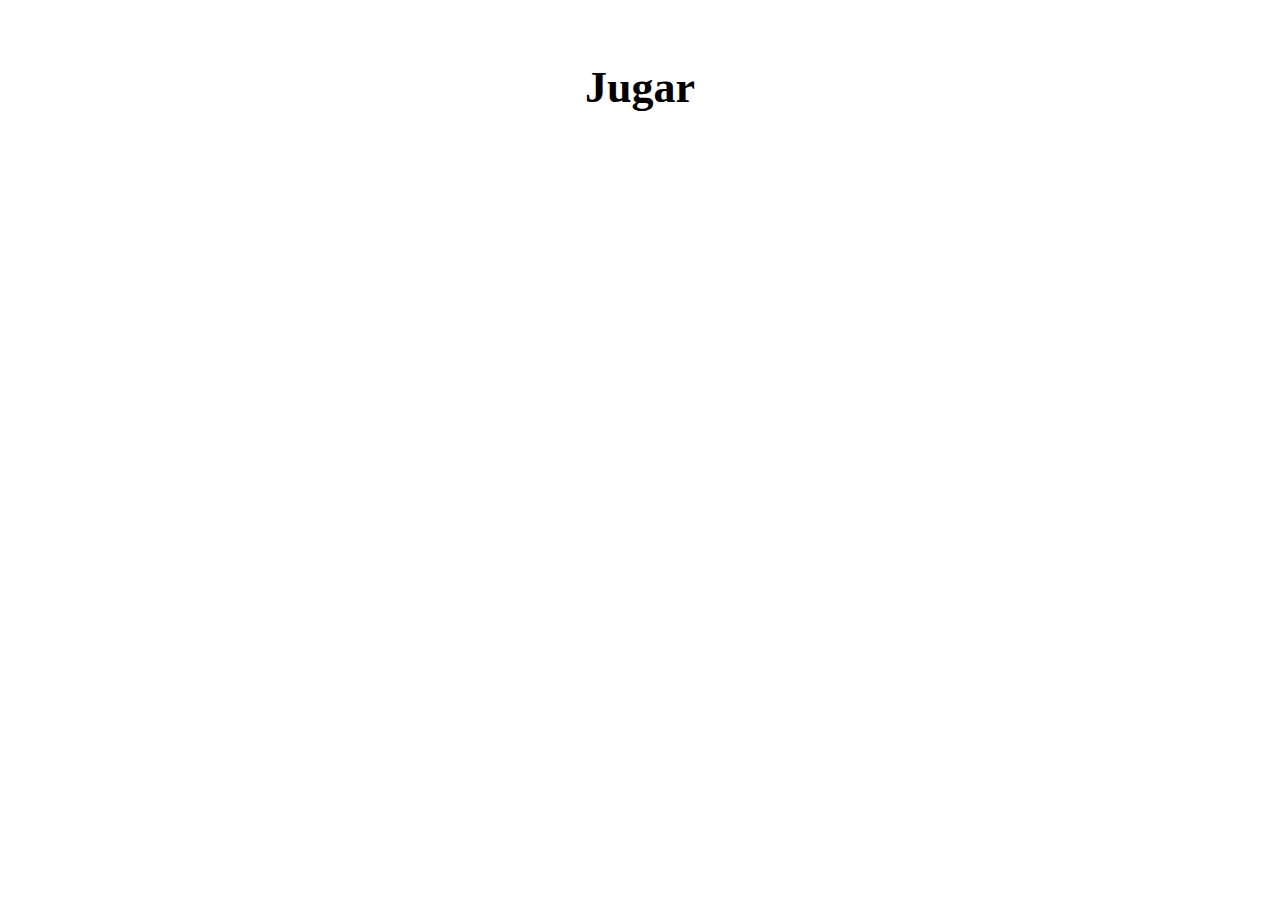
==== DWEC/Hanged Man Game/index.html @ 9cbc4b26 "Add files via upload" ====
<!DOCTYPE html>
<html lang="en">

<head>
    <meta charset="UTF-8">
    <meta http-equiv="X-UA-Compatible" content="IE=edge">
    <meta name="viewport" content="width=device-width, initial-scale=1.0">
    <link type="text/css" rel="stylesheet" href="styles.css">
    <script src="functions.js"></script>
    <title>Juego del Ahorcado</title>
</head>

<body onload="lanzadera()">
    <div>
        <p style="display: none;" id="vidas"></p>
        <p onclick="getNuevaPalabra()" id="parrafo">Jugar</p>
        <p style="display: none;" id="guiones"></p>
        <p id="parrafoOculto" style="display: none;">
            <input type="text" id="letra">
            <input type="submit" value="Enviar" onclick="comprobarSiHayEsaLetra(this)">
        </p>
    </div>
    <br><br><br>
    <div id="botonera">
        
    </div>
</body>

</html>
---- DWEC/Hanged Man Game/styles.css ----
@font-face {
    font-family: Carnivalee Freakshow;
    src: url(fonts/carnivalee_freakshow/Carnevalee\ Freakshow.ttf);
}

body {
    background-image: url(img/western.jpg);
    background-repeat: no-repeat;
    background-size: cover;
    font-family: Carnivalee Freakshow;
}

button {
    font-family: Carnivalee Freakshow;
    font-size: 44px;
    margin: 3px;
    background-color: indianred;
    border-radius: 15px;
    border: 0px;
}

button:hover {
    background-color: burlywood;
}

div {
    margin-left: auto;
    margin-right: auto;
    max-width: 800px;
    padding: 10px;
    text-align: center;
}

p {
    color: black;
    font-size: 20px;
    font-weight: 900;
}

#vidas {
    /* background-color: rgba(28, 28, 28, 0.5); */
    text-shadow: 1px 1px 2px black;
    color: red;
    font-size: 44px;
    letter-spacing: 2px;
}

#guiones {
    font-size: 44px;
}

#botonera {
    margin-top: 150px;
    max-width: 950px;

}

#parrafo {
    font-size: 44px;
}

/* #botonera > span{
    padding: 0px;
} */
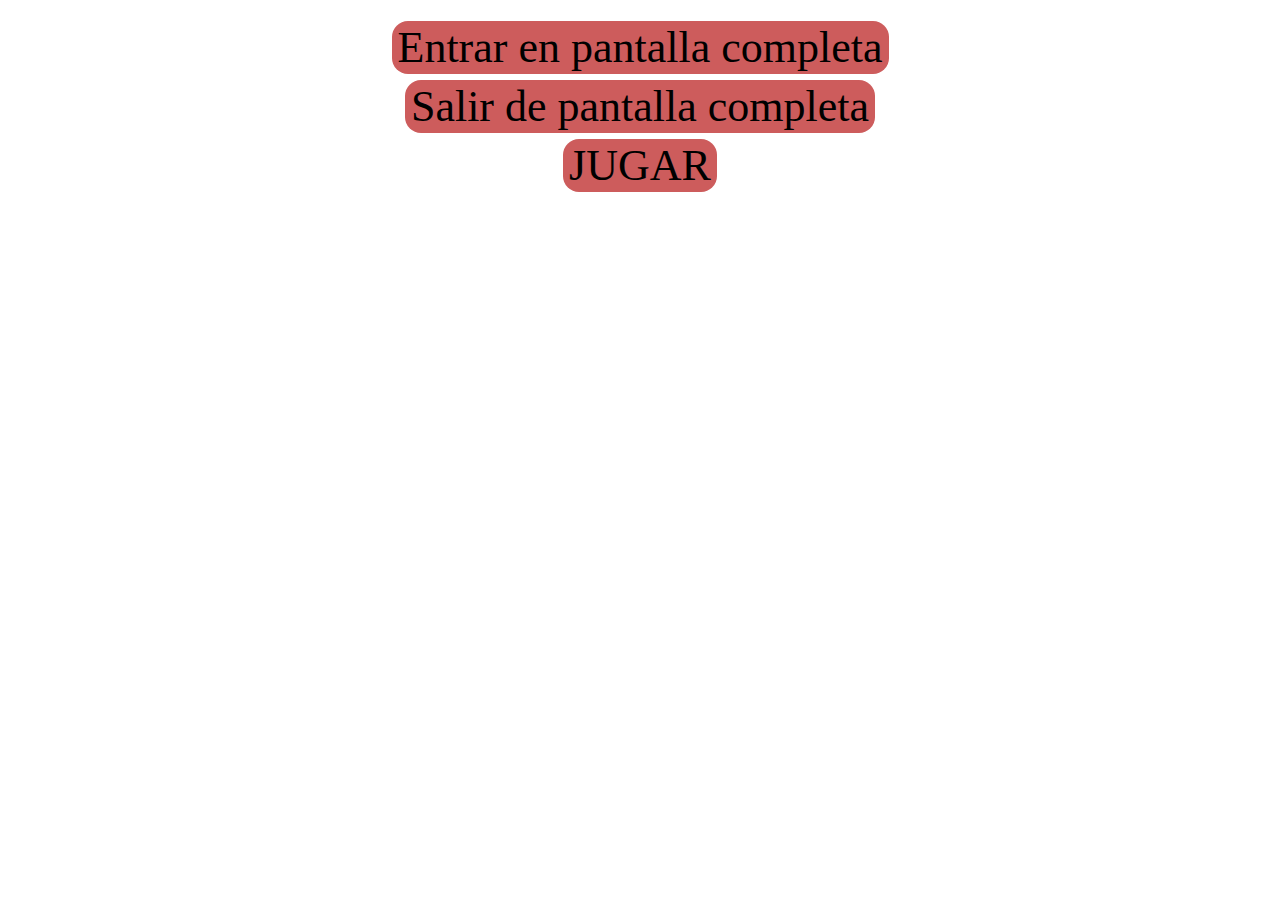
==== commit 7ae4356f: "Add files via upload" ====
--- a/DWEC/Hanged Man Game/index.html
+++ b/DWEC/Hanged Man Game/index.html
@@ -11,18 +11,21 @@
 </head>
 
 <body onload="lanzadera()">
-    <div>
+    <div id="juego">
+        <button onclick="launchFullScreen(document.documentElement);"> Entrar en pantalla completa </button>
+        <button onclick="cancelFullScreen();"> Salir de pantalla completa </button>
+        <br>
         <p style="display: none;" id="vidas"></p>
-        <p onclick="getNuevaPalabra()" id="parrafo">Jugar</p>
+        <!-- <p onclick="getNuevaPalabra()" id="parrafo">Jugar</p> -->
+        <button id="jugar" onclick="getNuevaPalabra()">JUGAR</button>
         <p style="display: none;" id="guiones"></p>
         <p id="parrafoOculto" style="display: none;">
             <input type="text" id="letra">
             <input type="submit" value="Enviar" onclick="comprobarSiHayEsaLetra(this)">
         </p>
     </div>
-    <br><br><br>
     <div id="botonera">
-        
+
     </div>
 </body>
 
--- a/DWEC/Hanged Man Game/styles.css
+++ b/DWEC/Hanged Man Game/styles.css
@@ -12,10 +12,10 @@
 
 button {
     font-family: Carnivalee Freakshow;
-    font-size: 44px;
-    margin: 3px;
+    font-size: 2.75rem;
+    margin: 0.1875rem;
     background-color: indianred;
-    border-radius: 15px;
+    border-radius: 1rem;
     border: 0px;
 }
 
@@ -26,37 +26,39 @@
 div {
     margin-left: auto;
     margin-right: auto;
-    max-width: 800px;
-    padding: 10px;
+    max-width: 50rem;
+    padding: 0.625rem;
     text-align: center;
 }
 
 p {
     color: black;
-    font-size: 20px;
+    font-size: 1.25rem;
     font-weight: 900;
 }
 
 #vidas {
     /* background-color: rgba(28, 28, 28, 0.5); */
-    text-shadow: 1px 1px 2px black;
+    text-shadow: 0.0625rem 0.0625rem 0.125rem black;
     color: red;
-    font-size: 44px;
-    letter-spacing: 2px;
+    font-size: 2.75rem;
+    letter-spacing: 0.125rem;
 }
 
 #guiones {
-    font-size: 44px;
+    color: orangered;
+    text-shadow: 0.0625rem 0.0625rem 0.125rem black;
+    font-size: 2.75rem;
 }
 
 #botonera {
-    margin-top: 150px;
-    max-width: 950px;
-
+    margin-top: 9.375rem;
+    margin-bottom: 0.0625rem;
+    max-width: 59.375rem;
 }
 
 #parrafo {
-    font-size: 44px;
+    font-size: 2.75rem;
 }
 
 /* #botonera > span{
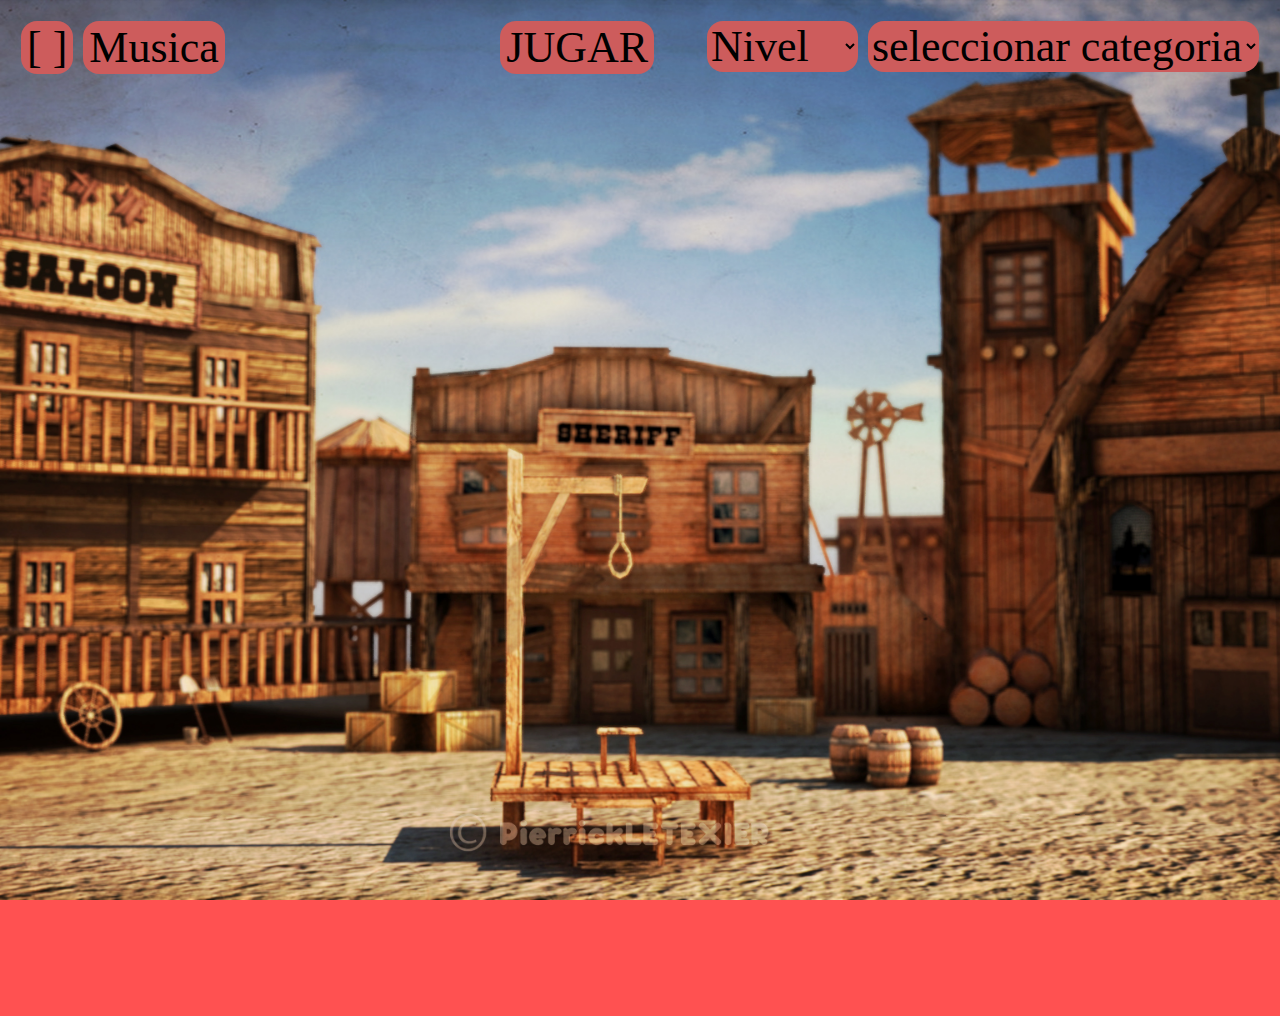
==== commit b0c8d09b: "cambios 12-nov: niveles 2 de 3 acabados funcionan" ====
--- a/DWEC/Hanged Man Game/index.html
+++ b/DWEC/Hanged Man Game/index.html
@@ -11,21 +11,33 @@
 </head>
 
 <body onload="lanzadera()">
+    <div id="controles">
+        <button id="bt-pantalla-completa" onclick="toggleFullScreen();">[ ]</button>
+        <button id="musica" onclick="reproducirMusica()">Musica</button>
+    </div>
+    <div id="seleccionar">
+        <select name="nivel" id="nivel">
+            <option value="0">Nivel</option>
+            <option value="1">Nivel 1</option>
+            <option value="2">Nivel 2</option>
+            <option value="3">Nivel 3</option>
+            <option value="4">Nivel 4</option>
+        </select>
+        <select name="opciones" id="opciones">
+            <option value="0">seleccionar categoria</option>
+            <option value="1">cultura</option>
+            <option value="2">electrodomesticos</option>
+            <option value="3">tecnologia</option>
+        </select>
+        <p id="cultura" style="display: none;">momumento cuadro vino</p>
+        <p id="electrodomesticos" style="display: none;">television lavadora lavavajillas horno frigorifico</p>
+        <p id="tecnologia" style="display: none;">smartphone portatil smartband tablet</p>
+    </div>
     <div id="juego">
-        <button onclick="launchFullScreen(document.documentElement);"> Entrar en pantalla completa </button>
-        <button onclick="cancelFullScreen();"> Salir de pantalla completa </button>
-        <br>
-        <p style="display: none;" id="vidas"></p>
-        <!-- <p onclick="getNuevaPalabra()" id="parrafo">Jugar</p> -->
+        <p id="vidas" style="display: none;"></p>
         <button id="jugar" onclick="getNuevaPalabra()">JUGAR</button>
-        <p style="display: none;" id="guiones"></p>
-        <p id="parrafoOculto" style="display: none;">
-            <input type="text" id="letra">
-            <input type="submit" value="Enviar" onclick="comprobarSiHayEsaLetra(this)">
-        </p>
-    </div>
-    <div id="botonera">
-
+        <p id="guiones" style="display: none;"></p>
+        <div id="botonera"></div>
     </div>
 </body>
 
--- a/DWEC/Hanged Man Game/styles.css
+++ b/DWEC/Hanged Man Game/styles.css
@@ -4,19 +4,21 @@
 }
 
 body {
-    background-image: url(img/western.jpg);
-    background-repeat: no-repeat;
+    background: #ff0000ae url(img/western6.png) no-repeat center center fixed;
     background-size: cover;
     font-family: Carnivalee Freakshow;
+    display: block;
+    min-width: 1000px;
+    min-height: 1000px;
 }
 
-button {
+button, select{
     font-family: Carnivalee Freakshow;
     font-size: 2.75rem;
-    margin: 0.1875rem;
+    margin: 0.1875rem;  
     background-color: indianred;
     border-radius: 1rem;
-    border: 0px;
+    border: 0rem;
 }
 
 button:hover {
@@ -24,36 +26,20 @@
 }
 
 div {
-    margin-left: auto;
-    margin-right: auto;
+    margin: 0 auto;
     max-width: 50rem;
     padding: 0.625rem;
-    text-align: center;
 }
 
 p {
-    color: black;
-    font-size: 1.25rem;
     font-weight: 900;
 }
 
-#vidas {
-    /* background-color: rgba(28, 28, 28, 0.5); */
-    text-shadow: 0.0625rem 0.0625rem 0.125rem black;
-    color: red;
-    font-size: 2.75rem;
-    letter-spacing: 0.125rem;
-}
-
-#guiones {
-    color: orangered;
-    text-shadow: 0.0625rem 0.0625rem 0.125rem black;
-    font-size: 2.75rem;
-}
-
 #botonera {
-    margin-top: 9.375rem;
-    margin-bottom: 0.0625rem;
+    position: absolute;
+    bottom: 0.0625rem;
+    left: 1rem;
+    right: 1rem;
     max-width: 59.375rem;
 }
 
@@ -61,6 +47,34 @@
     font-size: 2.75rem;
 }
 
-/* #botonera > span{
-    padding: 0px;
-} */+#controles {
+    float: left;
+}
+
+#controles button {
+    display: inline-block;
+}
+
+#juego {
+    margin-left: 35%;
+    margin-right: 35%;
+    text-align: center;
+    text-shadow: 0.0625rem 0.0625rem 0.125rem black;
+    font-size: 2.75rem;
+    letter-spacing: 0.125rem;
+}
+
+#juego p {
+    text-align: center;
+    
+}
+
+#guiones {
+    color: orangered;
+    background-color: rgba(255, 228, 196, 0.7);
+    border-radius: 12px;
+}
+
+#seleccionar {
+    float: right;
+}
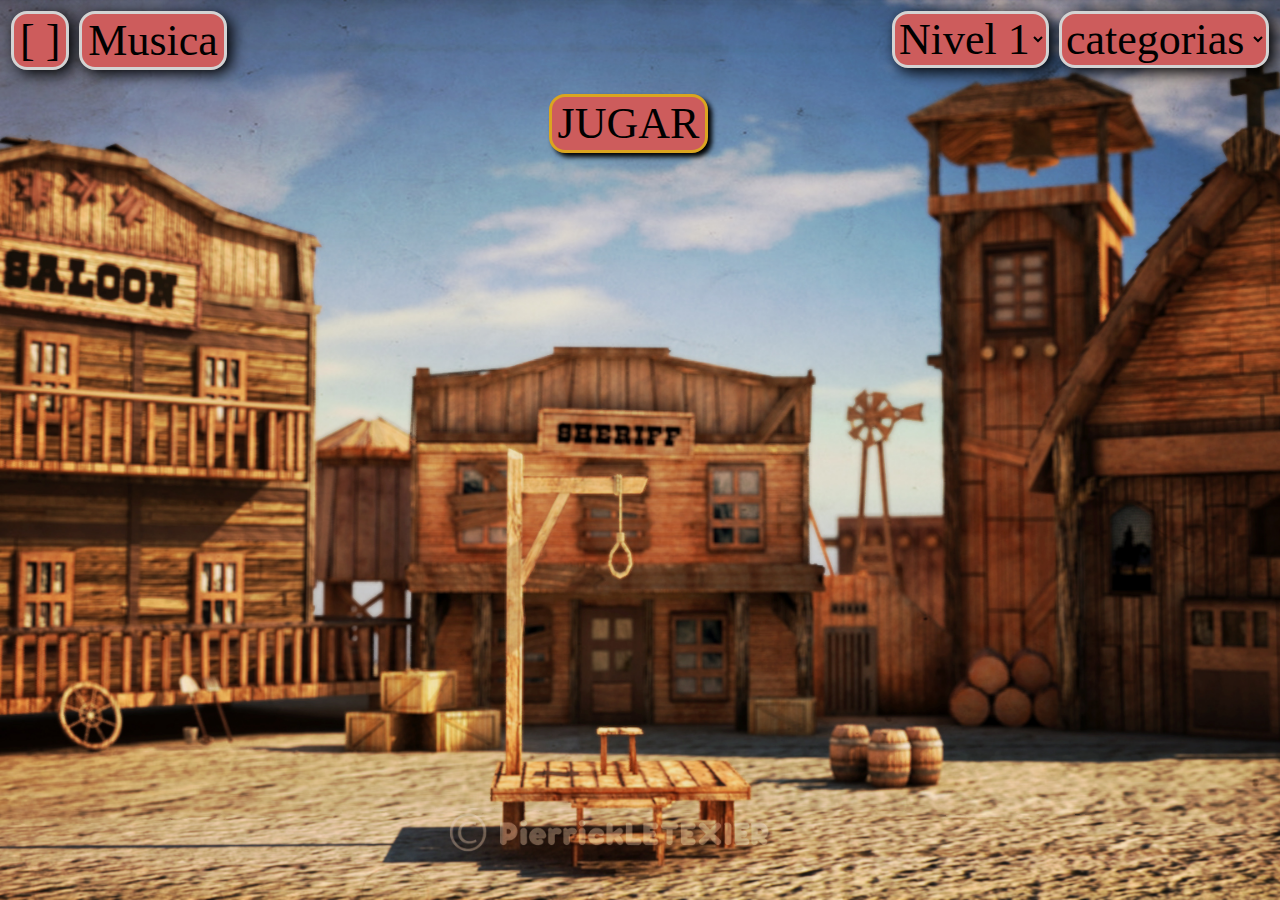
==== commit 3c42c224: "mejoras visuales" ====
--- a/DWEC/Hanged Man Game/index.html
+++ b/DWEC/Hanged Man Game/index.html
@@ -17,26 +17,25 @@
     </div>
     <div id="seleccionar">
         <select name="nivel" id="nivel">
-            <option value="0">Nivel</option>
             <option value="1">Nivel 1</option>
             <option value="2">Nivel 2</option>
             <option value="3">Nivel 3</option>
-            <option value="4">Nivel 4</option>
         </select>
         <select name="opciones" id="opciones">
-            <option value="0">seleccionar categoria</option>
+            <option value="0">categorias</option>
             <option value="1">cultura</option>
-            <option value="2">electrodomesticos</option>
+            <option value="2">aparatos</option>
             <option value="3">tecnologia</option>
         </select>
+        <div id="mensaje" style="display: none;"><p id="infoCategoria"></p><p id="infoNivel"></p></div>
         <p id="cultura" style="display: none;">momumento cuadro vino</p>
-        <p id="electrodomesticos" style="display: none;">television lavadora lavavajillas horno frigorifico</p>
+        <p id="aparatos" style="display: none;">television lavadora lavavajillas horno frigorifico</p>
         <p id="tecnologia" style="display: none;">smartphone portatil smartband tablet</p>
     </div>
     <div id="juego">
         <p id="vidas" style="display: none;"></p>
+        <p id="guiones" style="display: none;"></p>
         <button id="jugar" onclick="getNuevaPalabra()">JUGAR</button>
-        <p id="guiones" style="display: none;"></p>
         <div id="botonera"></div>
     </div>
 </body>
--- a/DWEC/Hanged Man Game/styles.css
+++ b/DWEC/Hanged Man Game/styles.css
@@ -8,17 +8,19 @@
     background-size: cover;
     font-family: Carnivalee Freakshow;
     display: block;
-    min-width: 1000px;
-    min-height: 1000px;
+    min-width: 1010px;
+    min-height: 38rem;
 }
 
-button, select{
+button, select {
     font-family: Carnivalee Freakshow;
     font-size: 2.75rem;
     margin: 0.1875rem;  
     background-color: indianred;
     border-radius: 1rem;
     border: 0rem;
+    border: 3px solid lightgray;
+    box-shadow: 5px 4px 15px black;
 }
 
 button:hover {
@@ -27,20 +29,29 @@
 
 div {
     margin: 0 auto;
-    max-width: 50rem;
-    padding: 0.625rem;
+    max-width: 34rem;
 }
 
-p {
-    font-weight: 900;
+#jugar {
+    margin-top: 4.375rem;
+    border: 3px solid goldenrod;
+    box-shadow: 4px 4px 5px black;
 }
 
-#botonera {
-    position: absolute;
-    bottom: 0.0625rem;
-    left: 1rem;
-    right: 1rem;
-    max-width: 59.375rem;
+#jugar:hover {
+    translate: 2px 2px;
+    box-shadow: 0px 0px;
+}
+
+#mensaje {
+    height: 6.25rem;
+    line-height: 0.3rem;
+    font-size: 1.875rem;
+    color: black;
+    padding: 0px 0.625rem;
+    background-color: rgba(255, 160, 122, 0.6);
+    border-radius: 0.75rem;
+    border: 0.0625px solid black;
 }
 
 #parrafo {
@@ -56,23 +67,36 @@
 }
 
 #juego {
-    margin-left: 35%;
-    margin-right: 35%;
+    padding-top: 1rem;
     text-align: center;
     text-shadow: 0.0625rem 0.0625rem 0.125rem black;
     font-size: 2.75rem;
     letter-spacing: 0.125rem;
 }
+#botonera {
+    position: fixed;
+    bottom: 0.0625rem;
+    left: 1rem;
+    right: 1rem;
+    max-width: 65rem;
+}
 
-#juego p {
+#botonera button {
+    border: 0px;
+}
+
+#vidas {
+    margin-top: 2.625rem;
     text-align: center;
-    
 }
 
 #guiones {
     color: orangered;
     background-color: rgba(255, 228, 196, 0.7);
-    border-radius: 12px;
+    border-radius: 0.75rem;
+    width: fit-content;
+    margin: 20px auto;
+    padding: 0px 0.625rem;
 }
 
 #seleccionar {
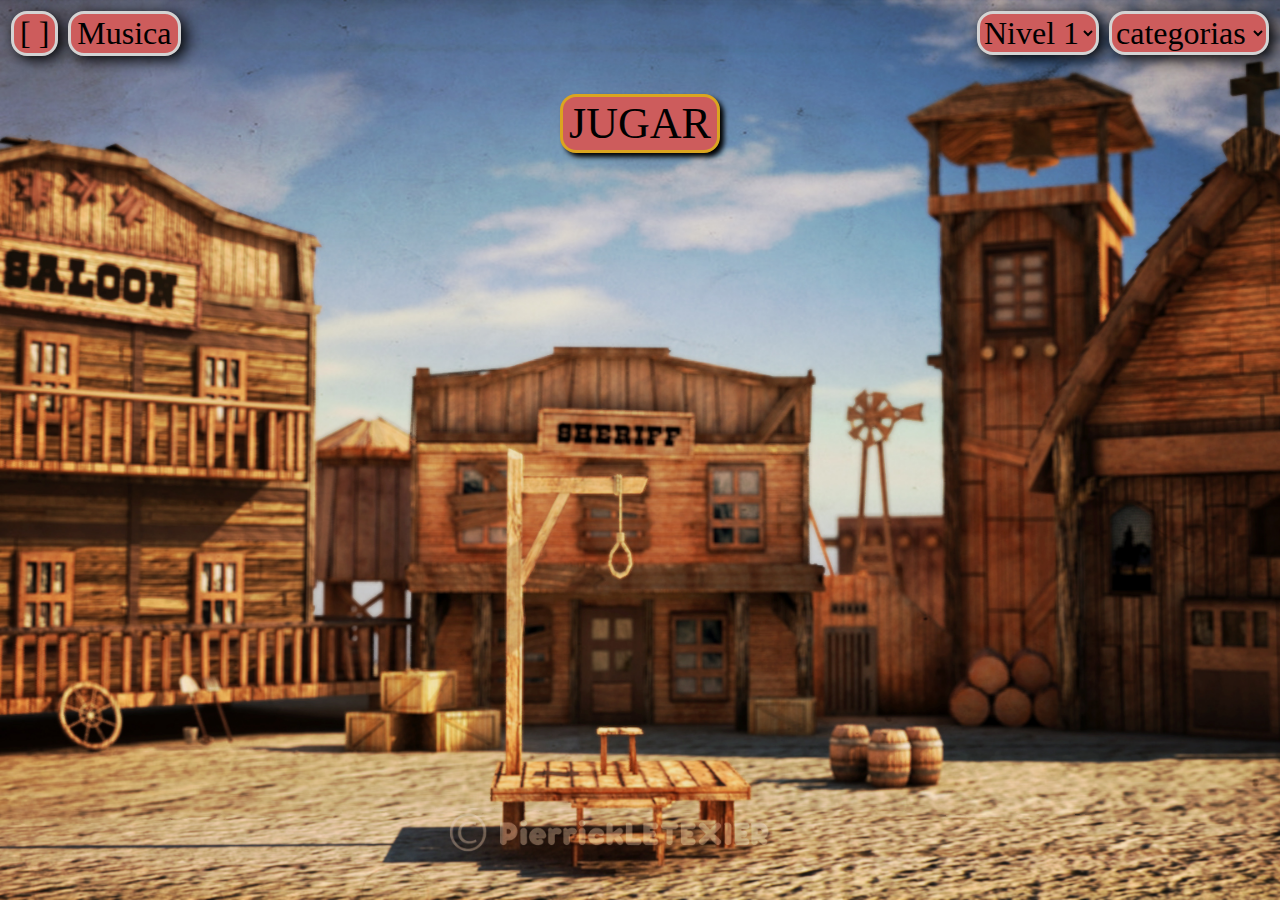
==== commit b714929a: "animaciones añadidas a pantalla de inicio" ====
--- a/DWEC/Hanged Man Game/index.html
+++ b/DWEC/Hanged Man Game/index.html
@@ -11,11 +11,11 @@
 </head>
 
 <body onload="lanzadera()">
-    <div id="controles">
+    <div id="menu-controles" class="slide-in-tl">
         <button id="bt-pantalla-completa" onclick="toggleFullScreen();">[ ]</button>
         <button id="musica" onclick="reproducirMusica()">Musica</button>
     </div>
-    <div id="seleccionar">
+    <div id="menu-seleccionar" class="slide-in-tr">
         <select name="nivel" id="nivel">
             <option value="1">Nivel 1</option>
             <option value="2">Nivel 2</option>
@@ -33,9 +33,10 @@
         <p id="tecnologia" style="display: none;">smartphone portatil smartband tablet</p>
     </div>
     <div id="juego">
+        <p id="reloj" style="display: none;"><span id="minutos"></span>:<span id="segundos"></span></p>
         <p id="vidas" style="display: none;"></p>
         <p id="guiones" style="display: none;"></p>
-        <button id="jugar" onclick="getNuevaPalabra()">JUGAR</button>
+        <button id="jugar" onclick="jugar()" class="scale-in-center">JUGAR</button>
         <div id="botonera"></div>
     </div>
 </body>
--- a/DWEC/Hanged Man Game/styles.css
+++ b/DWEC/Hanged Man Game/styles.css
@@ -12,10 +12,11 @@
     min-height: 38rem;
 }
 
-button, select {
+button,
+select {
     font-family: Carnivalee Freakshow;
     font-size: 2.75rem;
-    margin: 0.1875rem;  
+    margin: 0.1875rem;
     background-color: indianred;
     border-radius: 1rem;
     border: 0rem;
@@ -23,8 +24,13 @@
     box-shadow: 5px 4px 15px black;
 }
 
-button:hover {
+button:hover,
+select:hover {
     background-color: burlywood;
+}
+
+select:focus {
+    background-color: indianred;
 }
 
 div {
@@ -54,16 +60,13 @@
     border: 0.0625px solid black;
 }
 
-#parrafo {
-    font-size: 2.75rem;
-}
-
-#controles {
+#menu-controles {
     float: left;
 }
 
-#controles button {
+#menu-controles button {
     display: inline-block;
+    font-size: 2rem;
 }
 
 #juego {
@@ -73,16 +76,9 @@
     font-size: 2.75rem;
     letter-spacing: 0.125rem;
 }
-#botonera {
-    position: fixed;
-    bottom: 0.0625rem;
-    left: 1rem;
-    right: 1rem;
-    max-width: 65rem;
-}
-
-#botonera button {
-    border: 0px;
+
+#reloj {
+    margin: 0 auto;
 }
 
 #vidas {
@@ -99,6 +95,159 @@
     padding: 0px 0.625rem;
 }
 
-#seleccionar {
+#botonera {
+    position: fixed;
+    bottom: 0.0625rem;
+    left: 1rem;
+    right: 1rem;
+    max-width: 65rem;
+}
+
+#botonera button {
+    border: 0px;
+}
+
+
+#menu-seleccionar {
     float: right;
 }
+
+#menu-seleccionar select {
+    display: inline-block;
+    font-size: 2rem;
+}
+
+.swirl-out-bck {
+    -webkit-animation: swirl-out-bck 1s ease-in 3 both;
+    animation: swirl-out-bck 1s ease-in 3 both;
+}
+
+@-webkit-keyframes swirl-out-bck {
+    0% {
+        -webkit-transform: rotate(0) scale(1);
+        transform: rotate(0) scale(1);
+        opacity: 1;
+    }
+
+    100% {
+        -webkit-transform: rotate(-540deg) scale(0);
+        transform: rotate(-540deg) scale(0);
+        opacity: 0;
+    }
+}
+
+@keyframes swirl-out-bck {
+    0% {
+        -webkit-transform: rotate(0) scale(1);
+        transform: rotate(0) scale(1);
+        opacity: 1;
+    }
+
+    100% {
+        -webkit-transform: rotate(-540deg) scale(0);
+        transform: rotate(-540deg) scale(0);
+        opacity: 0;
+    }
+}
+
+/* Entrada por la esquina arriba derecha */
+.slide-in-tr {
+    -webkit-animation: slide-in-tr 1s ease-in-out;
+    animation: slide-in-tr 1s ease-in-out;
+}
+
+@-webkit-keyframes slide-in-tr {
+    0% {
+        -webkit-transform: translateY(-1000px) translateX(1000px);
+        transform: translateY(-1000px) translateX(1000px);
+        opacity: 0;
+    }
+
+    100% {
+        -webkit-transform: translateY(0) translateX(0);
+        transform: translateY(0) translateX(0);
+        opacity: 1;
+    }
+}
+
+@keyframes slide-in-tr {
+    0% {
+        -webkit-transform: translateY(-1000px) translateX(1000px);
+        transform: translateY(-1000px) translateX(1000px);
+        opacity: 0;
+    }
+
+    100% {
+        -webkit-transform: translateY(0) translateX(0);
+        transform: translateY(0) translateX(0);
+        opacity: 1;
+    }
+}
+
+/* Entrada por la esquina arriba izquierda */
+.slide-in-tl {
+    -webkit-animation: slide-in-tl 1s ease-in-out;
+    animation: slide-in-tl 1s ease-in-out;
+}
+
+@-webkit-keyframes slide-in-tl {
+    0% {
+        -webkit-transform: translateY(-1000px) translateX(-1000px);
+        transform: translateY(-1000px) translateX(-1000px);
+        opacity: 0;
+    }
+
+    100% {
+        -webkit-transform: translateY(0) translateX(0);
+        transform: translateY(0) translateX(0);
+        opacity: 1;
+    }
+}
+
+@keyframes slide-in-tl {
+    0% {
+        -webkit-transform: translateY(-1000px) translateX(-1000px);
+        transform: translateY(-1000px) translateX(-1000px);
+        opacity: 0;
+    }
+
+    100% {
+        -webkit-transform: translateY(0) translateX(0);
+        transform: translateY(0) translateX(0);
+        opacity: 1;
+    }
+}
+
+/* Entrada de pequeño a grande */
+.scale-in-center {
+    -webkit-animation: scale-in-center 1s ease-in-out;
+    animation: scale-in-center 1s ease-in-out;
+}
+
+@-webkit-keyframes scale-in-center {
+    0% {
+        -webkit-transform: scale(0);
+        transform: scale(0);
+        opacity: 1;
+    }
+
+    100% {
+        -webkit-transform: scale(1);
+        transform: scale(1);
+        opacity: 1;
+    }
+}
+
+@keyframes scale-in-center {
+    0% {
+        -webkit-transform: scale(0);
+        transform: scale(0);
+        opacity: 1;
+    }
+
+    100% {
+        -webkit-transform: scale(1);
+        transform: scale(1);
+        opacity: 1;
+    }
+}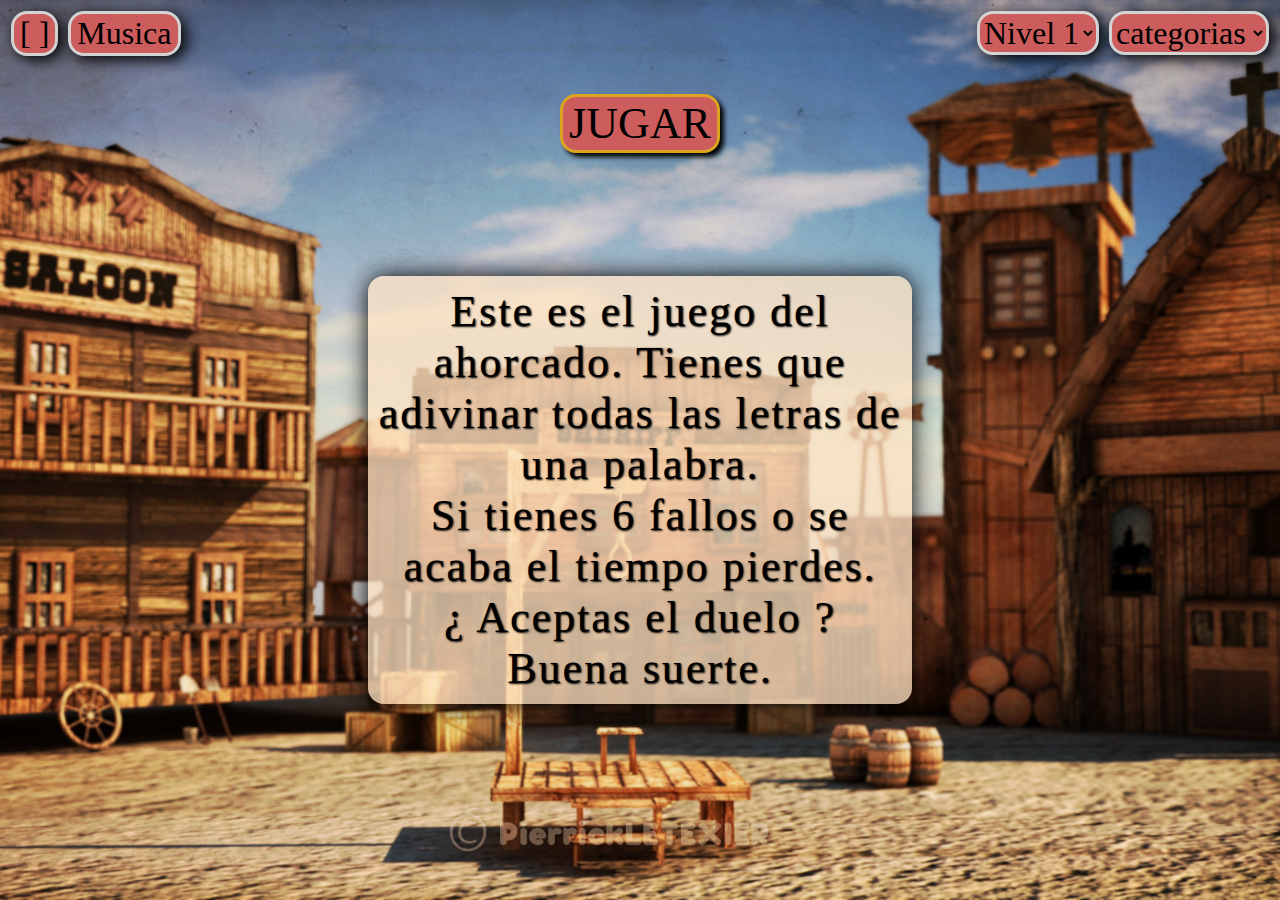
==== commit 54f011af: "mejoras visuales, nuevos sonidos y funcionalidades" ====
--- a/DWEC/Hanged Man Game/index.html
+++ b/DWEC/Hanged Man Game/index.html
@@ -24,21 +24,25 @@
         <select name="opciones" id="opciones">
             <option value="0">categorias</option>
             <option value="1">cultura</option>
-            <option value="2">aparatos</option>
+            <option value="2">deporte</option>
             <option value="3">tecnologia</option>
         </select>
-        <div id="mensaje" style="display: none;"><p id="infoCategoria"></p><p id="infoNivel"></p></div>
+        <div id="info" style="display: none;"><p id="infoCategoria"></p><p id="infoNivel"></p><p id="infoestrellas"></p></div>
         <p id="cultura" style="display: none;">momumento cuadro vino</p>
-        <p id="aparatos" style="display: none;">television lavadora lavavajillas horno frigorifico</p>
+        <p id="deporte" style="display: none;">equipo pelota</p>
         <p id="tecnologia" style="display: none;">smartphone portatil smartband tablet</p>
     </div>
     <div id="juego">
-        <p id="reloj" style="display: none;"><span id="minutos"></span>:<span id="segundos"></span></p>
+        <p id="reloj" style="display: none;" class="vibrate-3"><span id="minutos"></span>:<span id="segundos"></span></p>
         <p id="vidas" style="display: none;"></p>
-        <p id="guiones" style="display: none;"></p>
+        <p id="guiones" style="display: none;" class="shadow-drop-2-center"></p>
+        <img id="estrella" style="display: none;" src="img/estrella.gif" alt="">
         <button id="jugar" onclick="jugar()" class="scale-in-center">JUGAR</button>
+        <div id="descripcion" class="slide-in-blurred-bottom">Este es el juego del ahorcado. Tienes que adivinar todas las letras de una palabra. <br> Si tienes 6 fallos o se acaba el tiempo pierdes. <br> ¿ Aceptas el duelo ? <br> Buena suerte.
+        </div>
         <div id="botonera"></div>
     </div>
+    <img id="caballo" style="display: none;" src="img/caballo.gif" alt="">
 </body>
 
 </html>--- a/DWEC/Hanged Man Game/styles.css
+++ b/DWEC/Hanged Man Game/styles.css
@@ -4,7 +4,7 @@
 }
 
 body {
-    background: #ff0000ae url(img/western6.png) no-repeat center center fixed;
+    background: #530000ae url(img/western6.png) no-repeat center center fixed;
     background-size: cover;
     font-family: Carnivalee Freakshow;
     display: block;
@@ -49,9 +49,19 @@
     box-shadow: 0px 0px;
 }
 
-#mensaje {
-    height: 6.25rem;
-    line-height: 0.3rem;
+#descripcion {
+    margin-top: 120px;
+    padding: 10px;
+    background-color: rgba(255, 228, 196, 0.75);
+    text-align: center;
+    border-radius: 1rem;
+    box-shadow: 0 0 25px black;
+    /* color: #a10000ae; */
+}
+
+#info {
+    height: 8.75rem;
+    line-height: 0.4rem;
     font-size: 1.875rem;
     color: black;
     padding: 0px 0.625rem;
@@ -117,38 +127,54 @@
     font-size: 2rem;
 }
 
-.swirl-out-bck {
-    -webkit-animation: swirl-out-bck 1s ease-in 3 both;
-    animation: swirl-out-bck 1s ease-in 3 both;
-}
-
-@-webkit-keyframes swirl-out-bck {
-    0% {
+#estrella {
+    width: 150px;
+    position: absolute;
+    top: 180px;
+    left: 57%;
+}
+
+#caballo {
+    width: 12.5rem;
+    position: absolute;
+    bottom: 6.25rem;
+    right: 7.5rem;
+}
+
+/* Estrellas girando */
+.swirl-in-bck {
+    -webkit-animation: swirl-in-bck 0.65s ease-out both;
+    animation: swirl-in-bck 0.65s ease-out both;
+}
+
+@-webkit-keyframes swirl-in-bck {
+    0% {
+        -webkit-transform: rotate(540deg) scale(5);
+        transform: rotate(540deg) scale(5);
+        opacity: 0;
+    }
+
+    100% {
         -webkit-transform: rotate(0) scale(1);
         transform: rotate(0) scale(1);
         opacity: 1;
     }
-
-    100% {
-        -webkit-transform: rotate(-540deg) scale(0);
-        transform: rotate(-540deg) scale(0);
-        opacity: 0;
-    }
-}
-
-@keyframes swirl-out-bck {
-    0% {
+}
+
+@keyframes swirl-in-bck {
+    0% {
+        -webkit-transform: rotate(540deg) scale(5);
+        transform: rotate(540deg) scale(5);
+        opacity: 0;
+    }
+
+    100% {
         -webkit-transform: rotate(0) scale(1);
         transform: rotate(0) scale(1);
         opacity: 1;
     }
-
-    100% {
-        -webkit-transform: rotate(-540deg) scale(0);
-        transform: rotate(-540deg) scale(0);
-        opacity: 0;
-    }
-}
+}
+
 
 /* Entrada por la esquina arriba derecha */
 .slide-in-tr {
@@ -250,4 +276,256 @@
         transform: scale(1);
         opacity: 1;
     }
+}
+
+/* Aparición desde abajo para descripción del juego */
+
+.slide-in-blurred-bottom {
+    -webkit-animation: slide-in-blurred-bottom 1s 1s both;
+    animation: slide-in-blurred-bottom 1s 1s both;
+}
+
+@-webkit-keyframes slide-in-blurred-bottom {
+    0% {
+        -webkit-transform: translateY(1000px) scaleY(2.5) scaleX(0.2);
+        transform: translateY(1000px) scaleY(2.5) scaleX(0.2);
+        -webkit-transform-origin: 50% 100%;
+        transform-origin: 50% 100%;
+        -webkit-filter: blur(40px);
+        filter: blur(40px);
+        opacity: 0;
+    }
+
+    100% {
+        -webkit-transform: translateY(0) scaleY(1) scaleX(1);
+        transform: translateY(0) scaleY(1) scaleX(1);
+        -webkit-transform-origin: 50% 50%;
+        transform-origin: 50% 50%;
+        -webkit-filter: blur(0);
+        filter: blur(0);
+        opacity: 1;
+    }
+}
+
+@keyframes slide-in-blurred-bottom {
+    0% {
+        -webkit-transform: translateY(1000px) scaleY(2.5) scaleX(0.2);
+        transform: translateY(1000px) scaleY(2.5) scaleX(0.2);
+        -webkit-transform-origin: 50% 100%;
+        transform-origin: 50% 100%;
+        -webkit-filter: blur(40px);
+        filter: blur(40px);
+        opacity: 0;
+    }
+
+    100% {
+        -webkit-transform: translateY(0) scaleY(1) scaleX(1);
+        transform: translateY(0) scaleY(1) scaleX(1);
+        -webkit-transform-origin: 50% 50%;
+        transform-origin: 50% 50%;
+        -webkit-filter: blur(0);
+        filter: blur(0);
+        opacity: 1;
+    }
+}
+
+/* Ocultar botones arriba derecha*/
+.scale-out-tr {
+    -webkit-animation: scale-out-tr 0.5s ease-in both;
+    animation: scale-out-tr 0.5s ease-in both;
+}
+
+@-webkit-keyframes scale-out-tr {
+    0% {
+        -webkit-transform: scale(1);
+        transform: scale(1);
+        -webkit-transform-origin: 100% 0%;
+        transform-origin: 100% 0%;
+        opacity: 1;
+    }
+
+    100% {
+        -webkit-transform: scale(0);
+        transform: scale(0);
+        -webkit-transform-origin: 100% 0%;
+        transform-origin: 100% 0%;
+        opacity: 1;
+    }
+}
+
+@keyframes scale-out-tr {
+    0% {
+        -webkit-transform: scale(1);
+        transform: scale(1);
+        -webkit-transform-origin: 100% 0%;
+        transform-origin: 100% 0%;
+        opacity: 1;
+    }
+
+    100% {
+        -webkit-transform: scale(0);
+        transform: scale(0);
+        -webkit-transform-origin: 100% 0%;
+        transform-origin: 100% 0%;
+        opacity: 1;
+    }
+}
+
+
+/* Sombra con animación para guiones */
+.shadow-drop-2-center {
+    -webkit-animation: shadow-drop-2-center 0.4s 0.3s both;
+    animation: shadow-drop-2-center 0.4s 0.3s both;
+}
+
+@-webkit-keyframes shadow-drop-2-center {
+    0% {
+        -webkit-transform: translateZ(0);
+        transform: translateZ(0);
+        -webkit-box-shadow: 0 0 0 0 rgba(0, 0, 0, 0);
+        box-shadow: 0 0 0 0 rgba(0, 0, 0, 0);
+    }
+
+    100% {
+        -webkit-transform: translateZ(50px);
+        transform: translateZ(50px);
+        -webkit-box-shadow: 0 0 25px 5px rgba(0, 0, 0, 0.35);
+        box-shadow: 0 0 25px 5px rgba(0, 0, 0, 0.35);
+    }
+}
+
+@keyframes shadow-drop-2-center {
+    0% {
+        -webkit-transform: translateZ(0);
+        transform: translateZ(0);
+        -webkit-box-shadow: 0 0 0 0 rgba(0, 0, 0, 0);
+        box-shadow: 0 0 0 0 rgba(0, 0, 0, 0);
+    }
+
+    100% {
+        -webkit-transform: translateZ(50px);
+        transform: translateZ(50px);
+        -webkit-box-shadow: 0 0 25px 5px rgba(0, 0, 0, 0.35);
+        box-shadow: 0 0 25px 5px rgba(0, 0, 0, 0.35);
+    }
+}
+
+/* Reloj vibrando */
+.vibrate-3 {
+    -webkit-animation: vibrate-3 0.5s linear 4 both;
+    animation: vibrate-3 0.5s linear 4 both;
+}
+
+@-webkit-keyframes vibrate-3 {
+    0% {
+        -webkit-transform: translate(0);
+        transform: translate(0);
+    }
+
+    10% {
+        -webkit-transform: translate(-2px, -2px);
+        transform: translate(-2px, -2px);
+    }
+
+    20% {
+        -webkit-transform: translate(2px, -2px);
+        transform: translate(2px, -2px);
+    }
+
+    30% {
+        -webkit-transform: translate(-2px, 2px);
+        transform: translate(-2px, 2px);
+    }
+
+    40% {
+        -webkit-transform: translate(2px, 2px);
+        transform: translate(2px, 2px);
+    }
+
+    50% {
+        -webkit-transform: translate(-2px, -2px);
+        transform: translate(-2px, -2px);
+    }
+
+    60% {
+        -webkit-transform: translate(2px, -2px);
+        transform: translate(2px, -2px);
+    }
+
+    70% {
+        -webkit-transform: translate(-2px, 2px);
+        transform: translate(-2px, 2px);
+    }
+
+    80% {
+        -webkit-transform: translate(-2px, -2px);
+        transform: translate(-2px, -2px);
+    }
+
+    90% {
+        -webkit-transform: translate(2px, -2px);
+        transform: translate(2px, -2px);
+    }
+
+    100% {
+        -webkit-transform: translate(0);
+        transform: translate(0);
+    }
+}
+
+@keyframes vibrate-3 {
+    0% {
+        -webkit-transform: translate(0);
+        transform: translate(0);
+    }
+
+    10% {
+        -webkit-transform: translate(-2px, -2px);
+        transform: translate(-2px, -2px);
+    }
+
+    20% {
+        -webkit-transform: translate(2px, -2px);
+        transform: translate(2px, -2px);
+    }
+
+    30% {
+        -webkit-transform: translate(-2px, 2px);
+        transform: translate(-2px, 2px);
+    }
+
+    40% {
+        -webkit-transform: translate(2px, 2px);
+        transform: translate(2px, 2px);
+    }
+
+    50% {
+        -webkit-transform: translate(-2px, -2px);
+        transform: translate(-2px, -2px);
+    }
+
+    60% {
+        -webkit-transform: translate(2px, -2px);
+        transform: translate(2px, -2px);
+    }
+
+    70% {
+        -webkit-transform: translate(-2px, 2px);
+        transform: translate(-2px, 2px);
+    }
+
+    80% {
+        -webkit-transform: translate(-2px, -2px);
+        transform: translate(-2px, -2px);
+    }
+
+    90% {
+        -webkit-transform: translate(2px, -2px);
+        transform: translate(2px, -2px);
+    }
+
+    100% {
+        -webkit-transform: translate(0);
+        transform: translate(0);
+    }
 }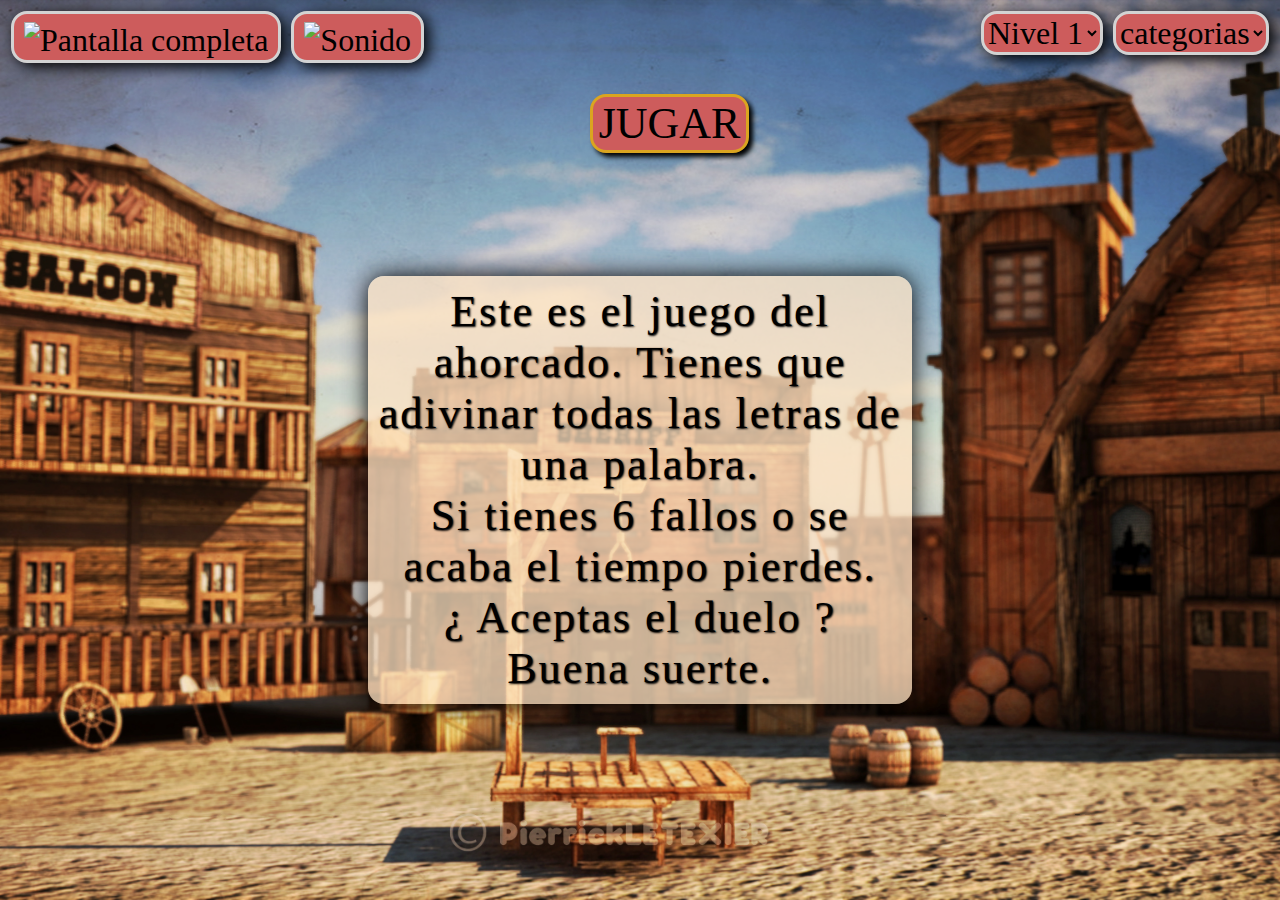
==== commit e8e8b2b6: "versión definitiva" ====
--- a/DWEC/Hanged Man Game/index.html
+++ b/DWEC/Hanged Man Game/index.html
@@ -12,8 +12,9 @@
 
 <body onload="lanzadera()">
     <div id="menu-controles" class="slide-in-tl">
-        <button id="bt-pantalla-completa" onclick="toggleFullScreen();">[ ]</button>
-        <button id="musica" onclick="reproducirMusica()">Musica</button>
+        <button id="bt-pantalla-completa" onclick="toggleFullScreen();"><img id="icono-pantalla" src="img/icono-pantalla.png" alt="Pantalla completa" srcset=""></button>
+        <button id="musica" onclick="reproducirMusica()"><img id="icono-sonido" src="img/icono-sonido.png" alt="Sonido" srcset=""></button>
+        <button id="bt-terminar" style="display: none;" onclick="vistaHaPerdido();">Terminar partida</button>
     </div>
     <div id="menu-seleccionar" class="slide-in-tr">
         <select name="nivel" id="nivel">
@@ -25,12 +26,12 @@
             <option value="0">categorias</option>
             <option value="1">cultura</option>
             <option value="2">deporte</option>
-            <option value="3">tecnologia</option>
+            <option value="3">empresas</option>
         </select>
         <div id="info" style="display: none;"><p id="infoCategoria"></p><p id="infoNivel"></p><p id="infoestrellas"></p></div>
-        <p id="cultura" style="display: none;">momumento cuadro vino</p>
-        <p id="deporte" style="display: none;">equipo pelota</p>
-        <p id="tecnologia" style="display: none;">smartphone portatil smartband tablet</p>
+        <p id="cultura" style="display: none;">momumento cuadro vino arquitectura arte audiovisual autor baile barroco biblioteca cante cine colegio comedia comida conocimiento costumbres danza dibujo enciclopedia escribir escultura festival flamenco folclore gastronomia idioma instituto lengua libros museo obra pintura teatro turismo universidad vocabulario</p>
+        <p id="deporte" style="display: none;">equipo pelota camiseta pista saltar raqueta baloncesto marcar guantes atleta rodillera entrenar correr tenis jugador atletismo entrenador entrenar esgrima patinaje ciclismo bicicleta red futbolista balonmano boxeo gimnasia golf motociclismo rugby voleibol espectador encestar escalar nadar gimnasio</p>
+        <p id="empresas" style="display: none;">google facebook apple samsung microsoft intel ibm oracle accenture amd deloitte sony indra netflix amazon orange vodafone twitter pepsi mcdonals cocacola nike adidas nintendo tesla heineken cruzcampo canon danone lenovo caixabank endesa repsol cepsa naturgy iberdrola</p>
     </div>
     <div id="juego">
         <p id="reloj" style="display: none;" class="vibrate-3"><span id="minutos"></span>:<span id="segundos"></span></p>
--- a/DWEC/Hanged Man Game/styles.css
+++ b/DWEC/Hanged Man Game/styles.css
@@ -1,6 +1,6 @@
 @font-face {
     font-family: Carnivalee Freakshow;
-    src: url(fonts/carnivalee_freakshow/Carnevalee\ Freakshow.ttf);
+    src: url(font/carnivalee_freakshow/Carnevalee\ Freakshow.ttf);
 }
 
 body {
@@ -38,6 +38,11 @@
     max-width: 34rem;
 }
 
+#icono-pantalla, #icono-sonido {
+    width: 1.5rem;
+    padding: 0.4375rem 0.25rem 0px 0.25rem;
+}
+
 #jugar {
     margin-top: 4.375rem;
     border: 3px solid goldenrod;
@@ -50,8 +55,8 @@
 }
 
 #descripcion {
-    margin-top: 120px;
-    padding: 10px;
+    margin-top: 7.5rem;
+    padding: 0.625rem;
     background-color: rgba(255, 228, 196, 0.75);
     text-align: center;
     border-radius: 1rem;
@@ -141,41 +146,6 @@
     right: 7.5rem;
 }
 
-/* Estrellas girando */
-.swirl-in-bck {
-    -webkit-animation: swirl-in-bck 0.65s ease-out both;
-    animation: swirl-in-bck 0.65s ease-out both;
-}
-
-@-webkit-keyframes swirl-in-bck {
-    0% {
-        -webkit-transform: rotate(540deg) scale(5);
-        transform: rotate(540deg) scale(5);
-        opacity: 0;
-    }
-
-    100% {
-        -webkit-transform: rotate(0) scale(1);
-        transform: rotate(0) scale(1);
-        opacity: 1;
-    }
-}
-
-@keyframes swirl-in-bck {
-    0% {
-        -webkit-transform: rotate(540deg) scale(5);
-        transform: rotate(540deg) scale(5);
-        opacity: 0;
-    }
-
-    100% {
-        -webkit-transform: rotate(0) scale(1);
-        transform: rotate(0) scale(1);
-        opacity: 1;
-    }
-}
-
-
 /* Entrada por la esquina arriba derecha */
 .slide-in-tr {
     -webkit-animation: slide-in-tr 1s ease-in-out;
@@ -279,7 +249,6 @@
 }
 
 /* Aparición desde abajo para descripción del juego */
-
 .slide-in-blurred-bottom {
     -webkit-animation: slide-in-blurred-bottom 1s 1s both;
     animation: slide-in-blurred-bottom 1s 1s both;
